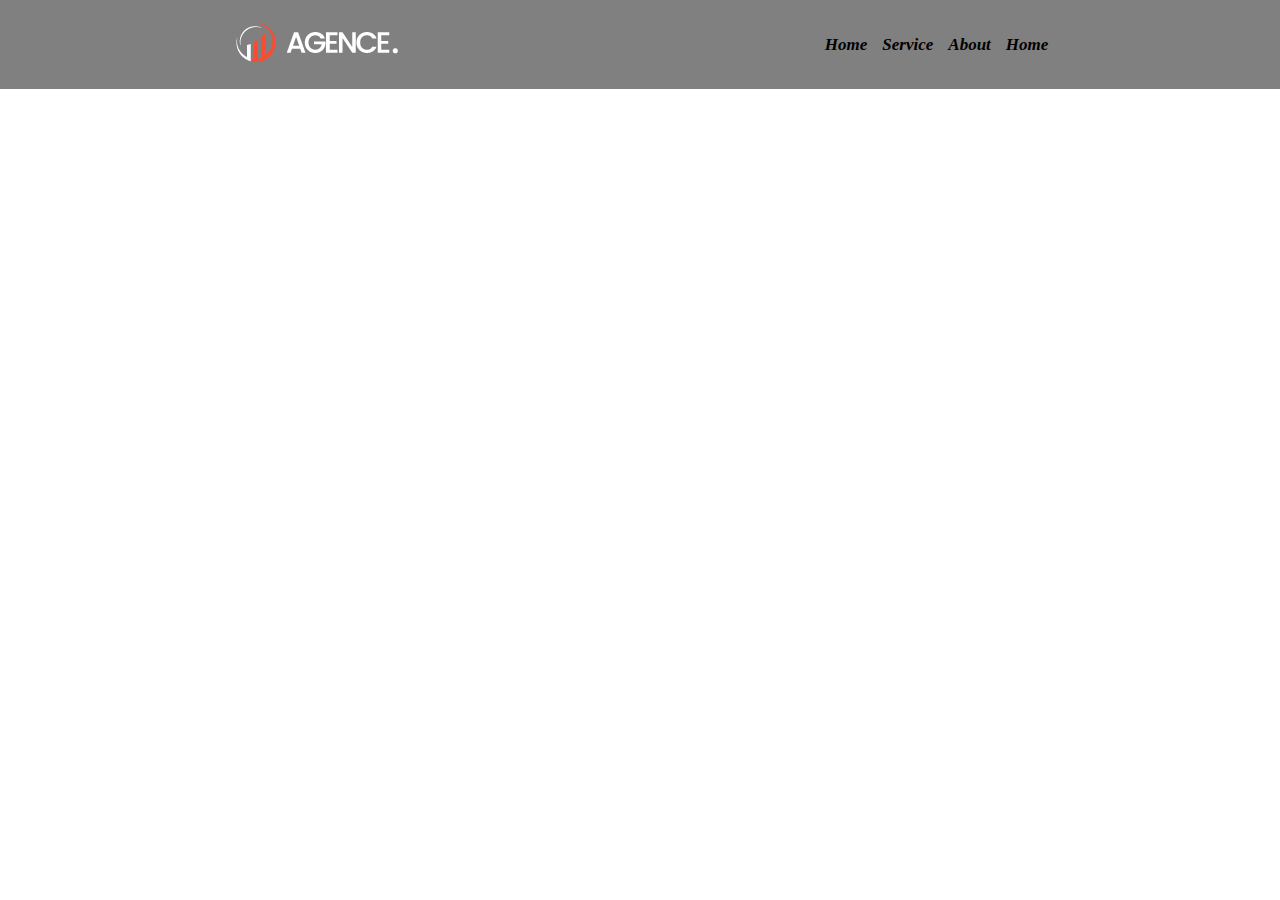
==== digital-agency/index.html @ b68beafa "nav bar section added" ====
<!DOCTYPE html>
<html lang="en">
<head>
    <meta charset="UTF-8">
    <meta name="viewport" content="width=device-width, initial-scale=1.0">
    <title>Digital Agency </title>
    <!-- CSS Link  -->
    <link rel="stylesheet" href="style.css">
</head>
<body>
    <header>
        <nav>
            <div class="nav-container">
                <div class="logo">
                    <img src="./asset/logo/logo.png" alt="">
                </div>
                <div class="menus">
                    <li>Home</li>
                    <li>Service</li>
                    <li>About</li>
                    <li>Home</li>
                </div>
            </div>
        </nav>
    </header>
    <main></main>
    <footer></footer>
</body>
</html>
---- digital-agency/style.css ----
* {
    margin: 0;
    padding: 0;
}
/*! Header Styles  */
.nav-container {
    display: flex;
    background-color: grey;
    padding: 20px;
    justify-content: space-around;
    align-items: center;
}
.menus {
    list-style: none;
    display: flex;
    gap: 15px;
    font-size: 17px;
    font-style: italic;
    font-weight: bold;
}
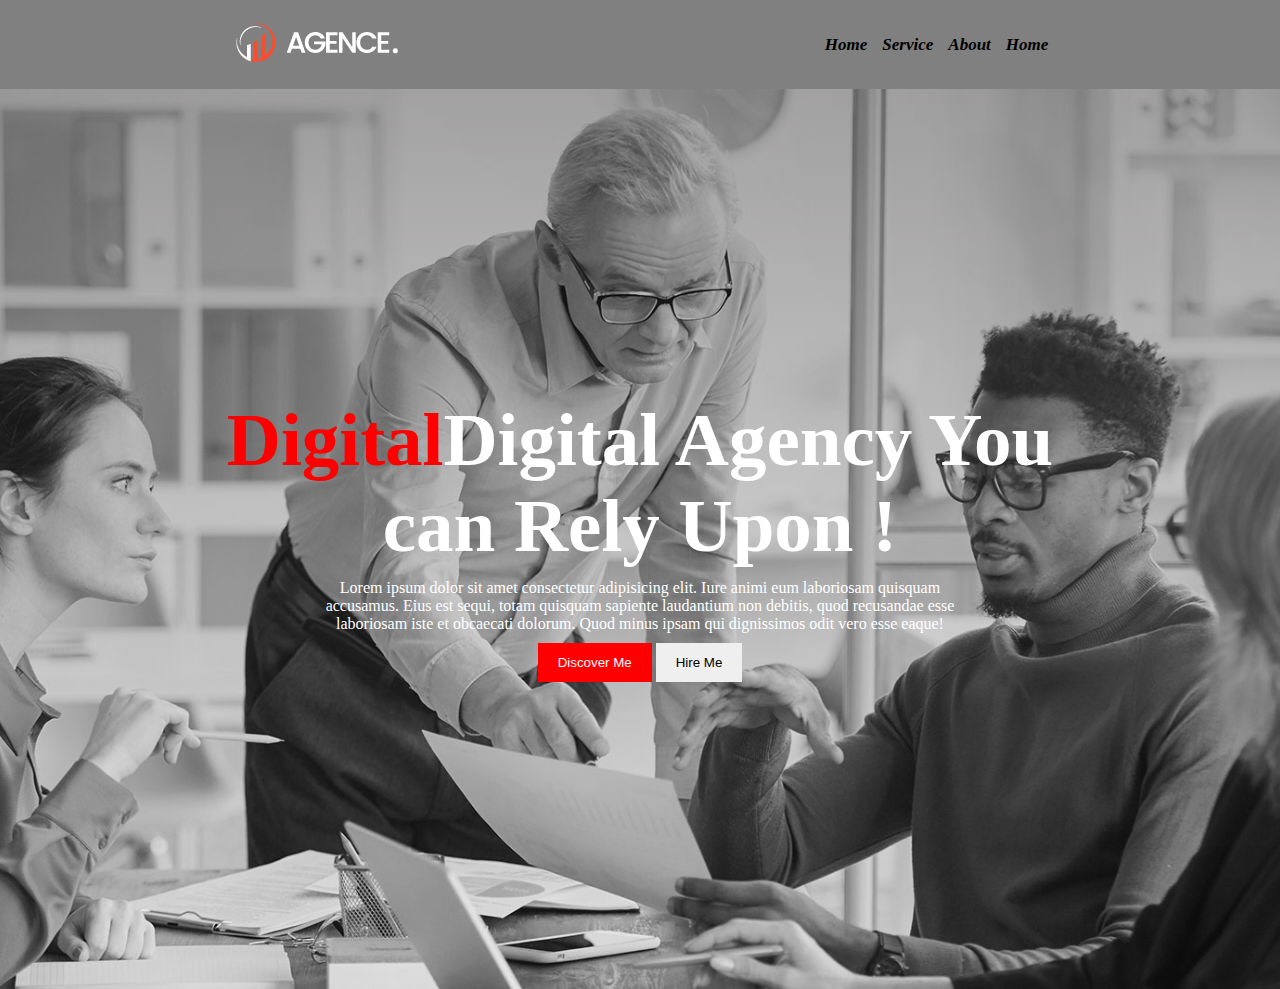
==== commit b6d5c747: "banner section added" ====
--- a/digital-agency/index.html
+++ b/digital-agency/index.html
@@ -22,6 +22,18 @@
                 </div>
             </div>
         </nav>
+        <!--! banner Section  -->
+        <section>
+            <div class="banner-container">
+                <div class="banner-info">
+                    <h1 class="title"><span class="primary">Digital</span>Digital Agency You <br> can Rely Upon !</h1>
+                    <p class="des">Lorem ipsum dolor sit amet consectetur adipisicing elit. Iure animi eum laboriosam quisquam accusamus. Eius est sequi, totam quisquam sapiente laudantium non debitis, quod recusandae esse laboriosam iste et obcaecati dolorum. Quod minus ipsam qui dignissimos odit vero esse eaque!</p>
+                    <button class="btn bg-primary">Discover Me</button>
+                    <button class="btn">Hire Me</button>
+                </div>
+            </div>
+           
+        </section>
     </header>
     <main></main>
     <footer></footer>
--- a/digital-agency/style.css
+++ b/digital-agency/style.css
@@ -17,4 +17,40 @@
     font-size: 17px;
     font-style: italic;
     font-weight: bold;
+    cursor: pointer;
+}
+/*! banner Style  */
+.banner-container {
+    height: 100vh;
+    background-image: url("./asset/image/background.jpg"),  linear-gradient(rgba(17, 16, 16, 0.4), rgba(112,112,112, 0.4));
+    background-blend-mode: overlay;
+    background-position: center;
+    background-repeat: no-repeat;
+    background-size: cover;
+    text-align: center;
+    display: flex;
+    align-items: center;
+}
+.title {
+    font-size: 75px;
+    font-weight: bold;
+    color: white;
+}
+.primary {
+    color: red;
+}
+.des {
+    color: white;
+    padding: 10px;
+    width: 50%;
+    margin: auto;
+}
+.btn {
+    padding: 12px 20px;
+    border: none;
+    cursor: pointer;
+}
+.bg-primary {
+    background-color: red;
+    color: white;
 }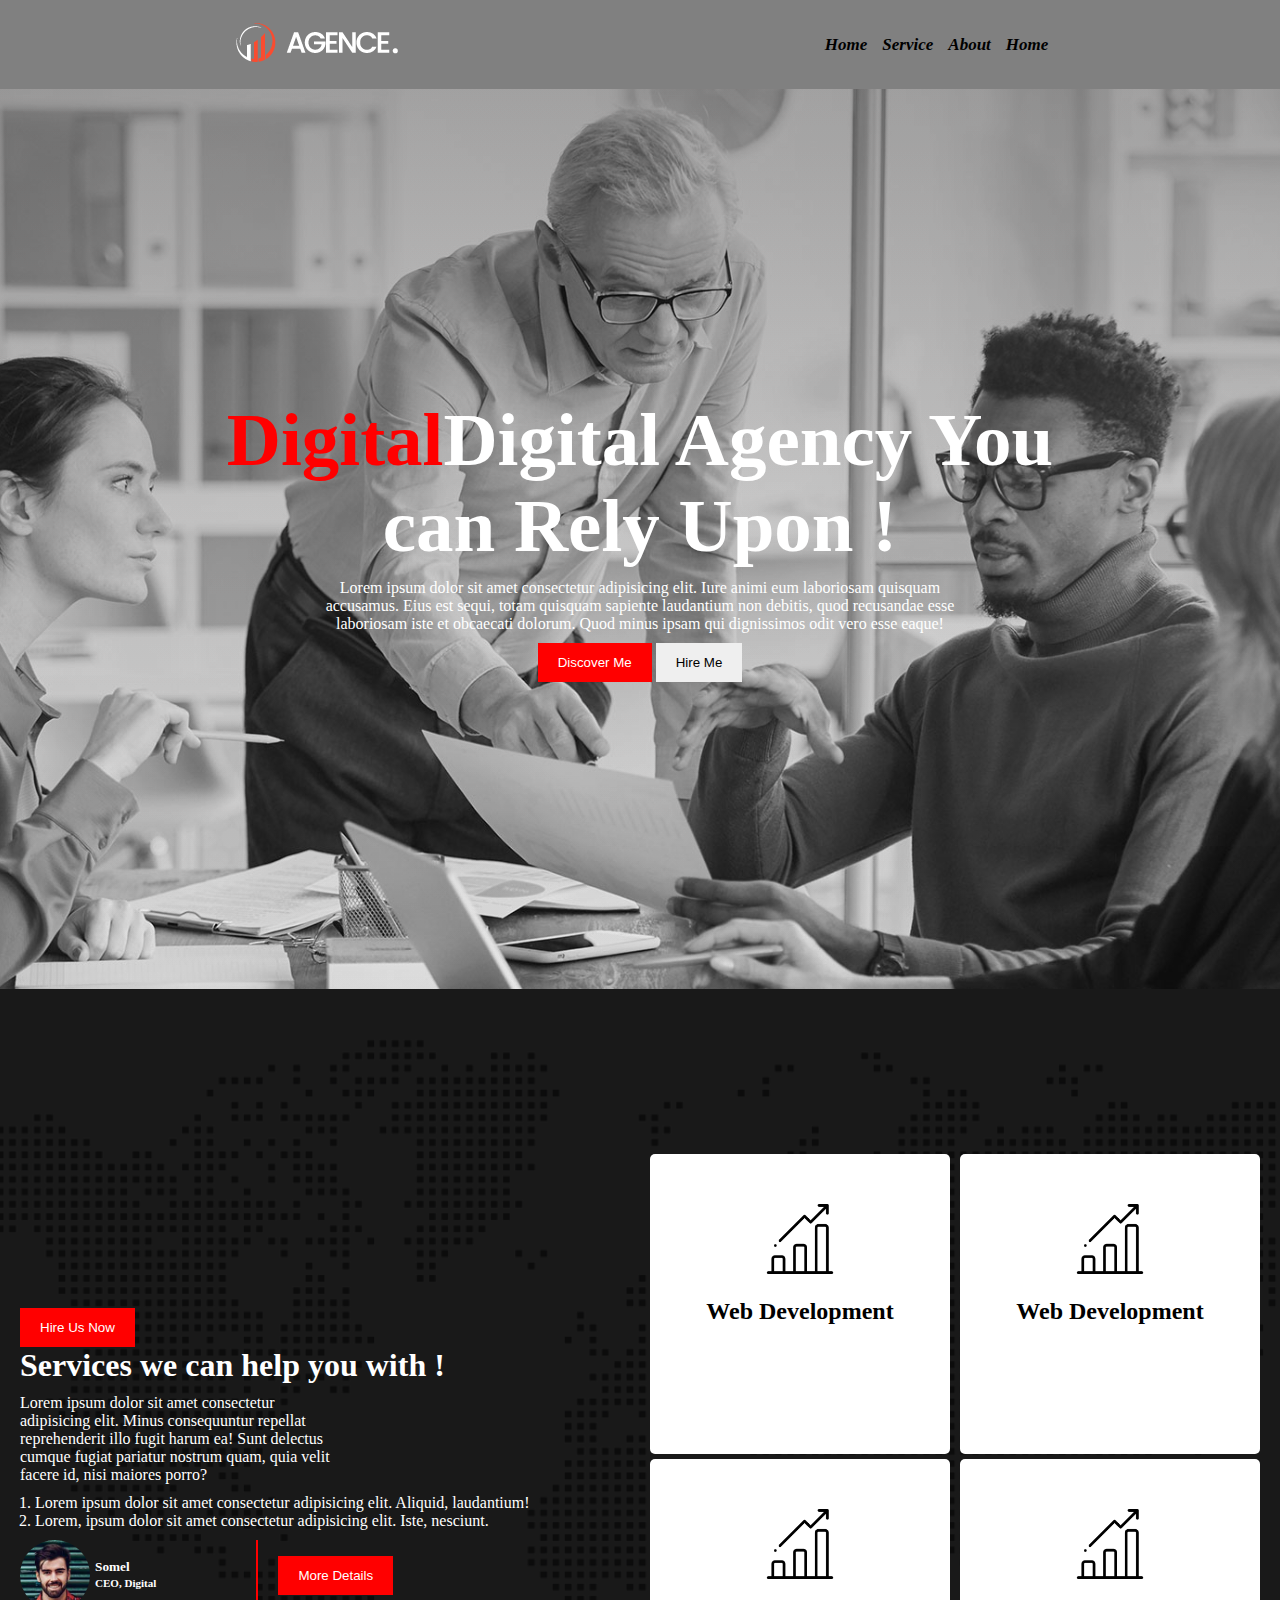
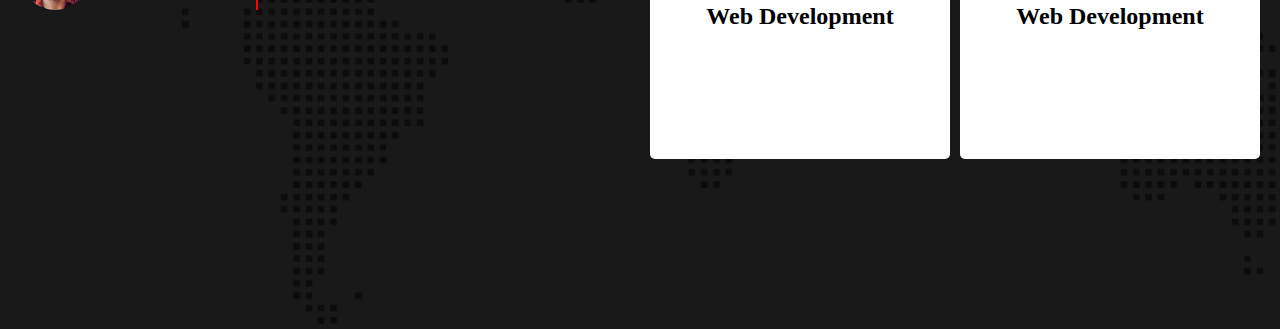
==== commit 390b9889: "Service Section Added" ====
--- a/digital-agency/index.html
+++ b/digital-agency/index.html
@@ -35,7 +35,53 @@
            
         </section>
     </header>
-    <main></main>
+    <main>
+        <!--! Service nav-container -->
+        <section>
+            <div class="servie-container">
+                <div class="left-side-conatiner">
+                    <button class="btn bg-primary">Hire Us Now</button>
+                    <h1>Services we can help you with !</h1>
+                    <p class="service-des">Lorem ipsum dolor sit amet consectetur adipisicing elit. Minus consequuntur repellat reprehenderit illo fugit harum ea! Sunt delectus cumque fugiat pariatur nostrum quam, quia velit facere id, nisi maiores porro?</p>
+                    <ol>
+                        <li>Lorem ipsum dolor sit amet consectetur adipisicing elit. Aliquid, laudantium!</li>
+                        <li>Lorem, ipsum dolor sit amet consectetur adipisicing elit. Iste, nesciunt.</li>
+                    </ol>
+                    <div class="author-container">
+                        <div class="profile-container">
+                            <img class="author-img" src="./asset/image/author.jpg" alt="">
+                            <h5>Somel <br> <small>CEO, Digital</small></h5>
+                        </div>
+                        <div class="author-btn">
+                            <button class="btn bg-primary">More Details</button>
+                        </div>
+                    </div>
+                </div>
+                <div class="right-side-conatiner">
+                    <div class="first-two-box">
+                        <div class="box">
+                            <img class="icon" src="./asset/icons/bar-chart.png" alt="">
+                            <h2>Web Development</h2>
+                        </div>
+                        <div class="box">
+                            <img class="icon" src="./asset/icons/bar-chart.png" alt="">
+                            <h2>Web Development</h2>
+                        </div>
+                    </div>
+                    <div class="first-two-box">
+                        <div class="box">
+                            <img class="icon" src="./asset/icons/bar-chart.png" alt="">
+                            <h2>Web Development</h2>
+                        </div>
+                        <div class="box">
+                            <img class="icon" src="./asset/icons/bar-chart.png" alt="">
+                            <h2>Web Development</h2>
+                        </div>
+                    </div>
+                </div>
+            </div>
+        </section>
+    </main>
     <footer></footer>
 </body>
 </html>--- a/digital-agency/style.css
+++ b/digital-agency/style.css
@@ -53,4 +53,63 @@
 .bg-primary {
     background-color: red;
     color: white;
-}+}
+/*! Service Container Styles  */
+.servie-container {
+    height: 100vh;
+    background-image: url("./asset/image/footer-bg.png"),  linear-gradient(rgba(0, 0, 0, 0.9), rgba(0,0,0, 0.9));
+    background-blend-mode: overlay;
+    background-position: center;
+    background-repeat: no-repeat;
+    background-size: cover;
+    color: white;
+    display: flex;
+    align-items: center;
+    justify-content: space-around;
+    padding: 20px;
+}
+.service-des {
+    width: 50%;
+    margin-top: 10px;
+    margin-bottom: 10px;
+}
+.left-side-conatiner li {
+    margin-left: 15px;
+}
+.box {
+    width: 200px;
+    height: 200px;
+    background-color: white;
+    text-align: center;
+    color: black;
+    padding: 50px;
+    border-radius: 5px;
+    /* box-shadow: 4px 4px 8px grey; */
+}
+.first-two-box {
+    display: flex;
+    gap: 10px;
+    margin-bottom: 5px;
+}
+.icon {
+    width: 70px;
+    margin-bottom: 20px;
+}
+.author-img {
+    width: 70px;
+    height: 70px;
+    border-radius: 35px;
+}
+.author-container {
+    display: flex;
+    align-items: center;
+    gap: 20px;
+    margin-top: 10px;
+}
+.profile-container {
+    display: flex;
+    align-items: center;
+    gap: 5px;
+    border-right: 2px solid red;
+    padding-right: 100px;
+}
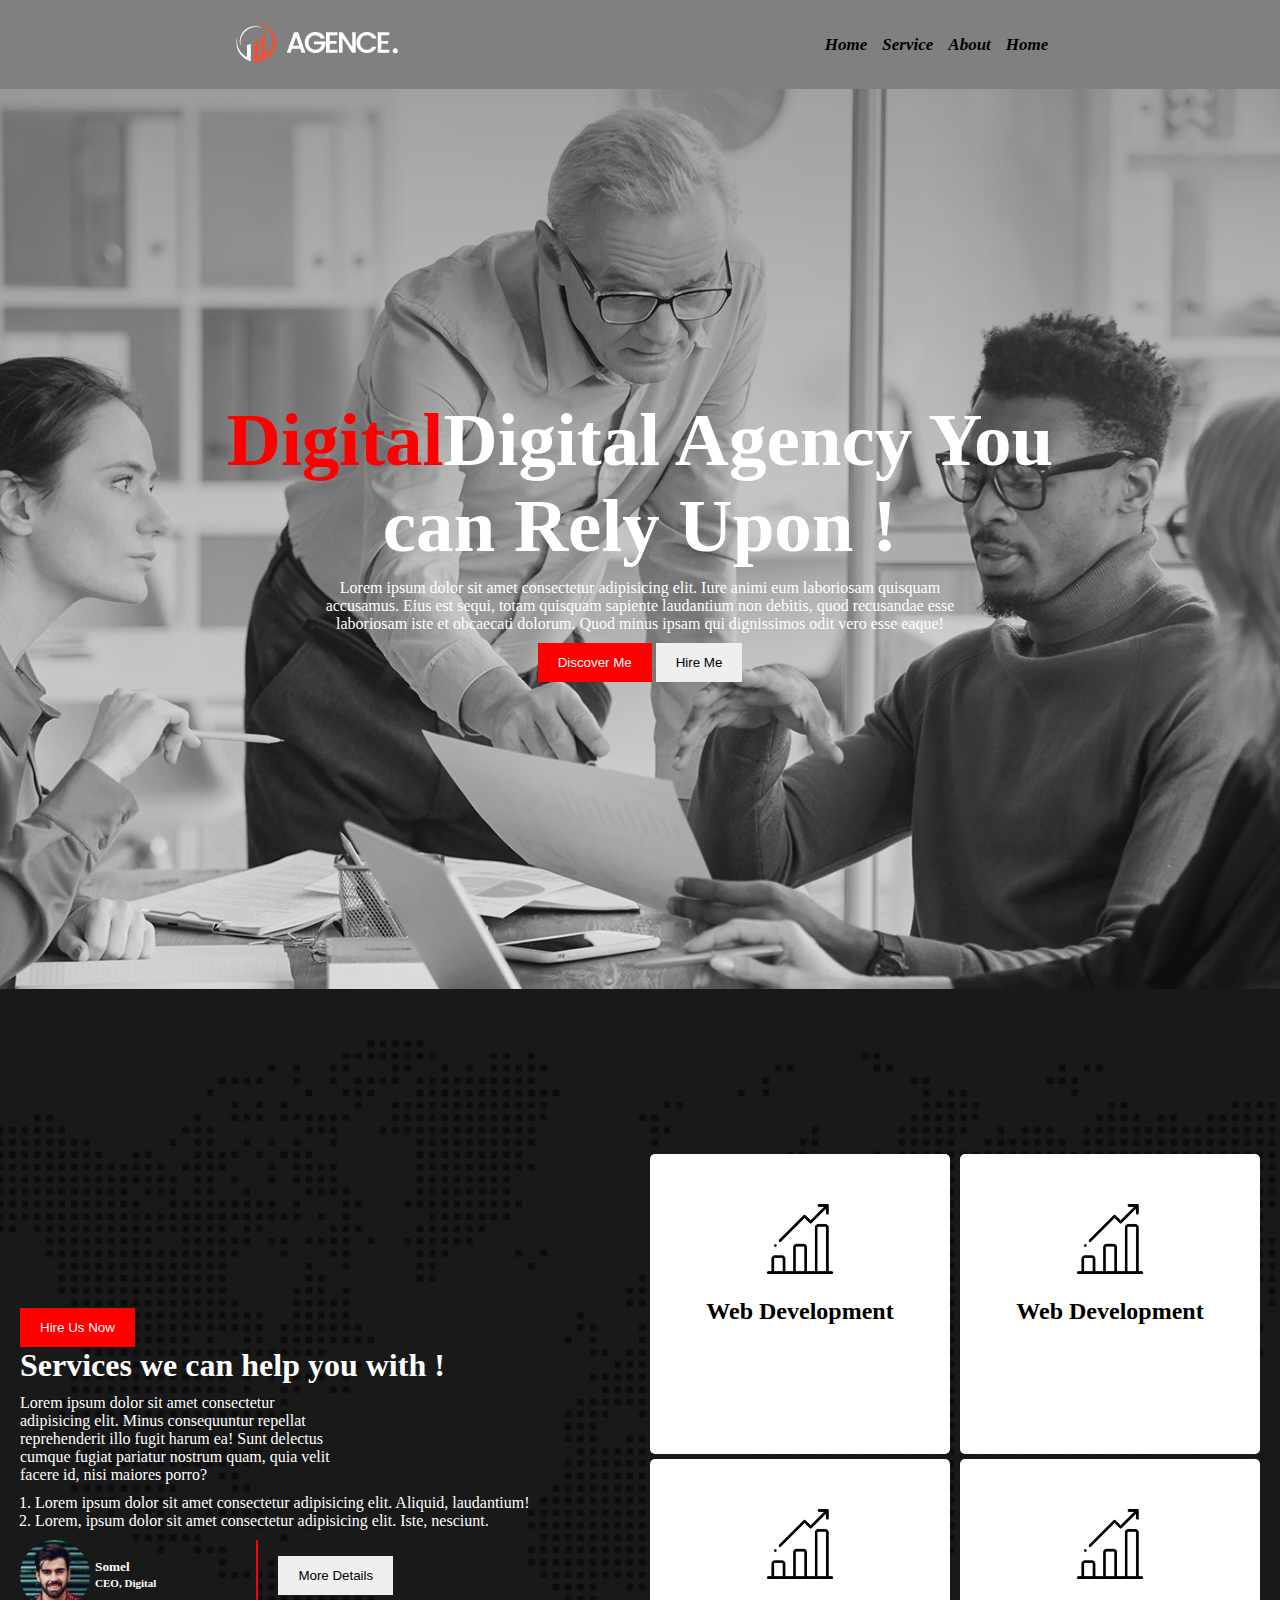
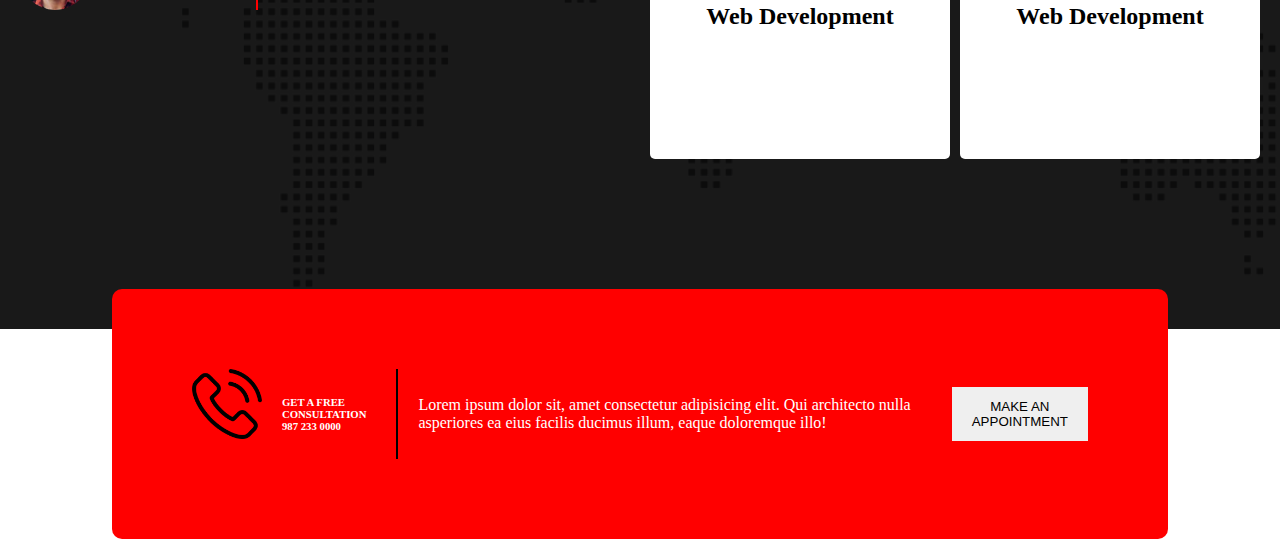
==== commit cd8224e3: "Service Section Added" ====
--- a/digital-agency/index.html
+++ b/digital-agency/index.html
@@ -53,7 +53,7 @@
                             <h5>Somel <br> <small>CEO, Digital</small></h5>
                         </div>
                         <div class="author-btn">
-                            <button class="btn bg-primary">More Details</button>
+                            <button class="btn">More Details</button>
                         </div>
                     </div>
                 </div>
@@ -81,6 +81,21 @@
                 </div>
             </div>
         </section>
+        <!--! Make Appointment Section  -->
+        <section>
+            <div class="appointment-container">
+                <div class="phone-call">
+                    <img class="icon" src="./asset/icons/phone-call.png" alt="">
+                    <h6>GET A FREE CONSULTATION <br> 987 233 0000</h6>
+                </div>
+                <div class="appointment-des">
+                    <p>Lorem ipsum dolor sit, amet consectetur adipisicing elit. Qui architecto nulla asperiores ea eius facilis ducimus illum, eaque doloremque illo!</p>
+                </div>
+                <div class="appointment-btn">
+                    <button class="btn">MAKE AN APPOINTMENT</button>
+                </div>
+            </div>
+        </section>
     </main>
     <footer></footer>
 </body>
--- a/digital-agency/style.css
+++ b/digital-agency/style.css
@@ -113,3 +113,22 @@
     border-right: 2px solid red;
     padding-right: 100px;
 }
+.phone-call {
+    display: flex;
+    align-items: center;
+    gap: 20px;
+    border-right: 2px solid black;
+    padding-right: 30px;
+}
+.appointment-container {
+    display: flex;
+    align-items: center;
+    gap: 20px;
+    width: 70%;
+    margin: auto;
+    padding: 80px;
+    background-color: red;
+    border-radius: 10px;
+    margin-top: -40px;
+    color: white;
+}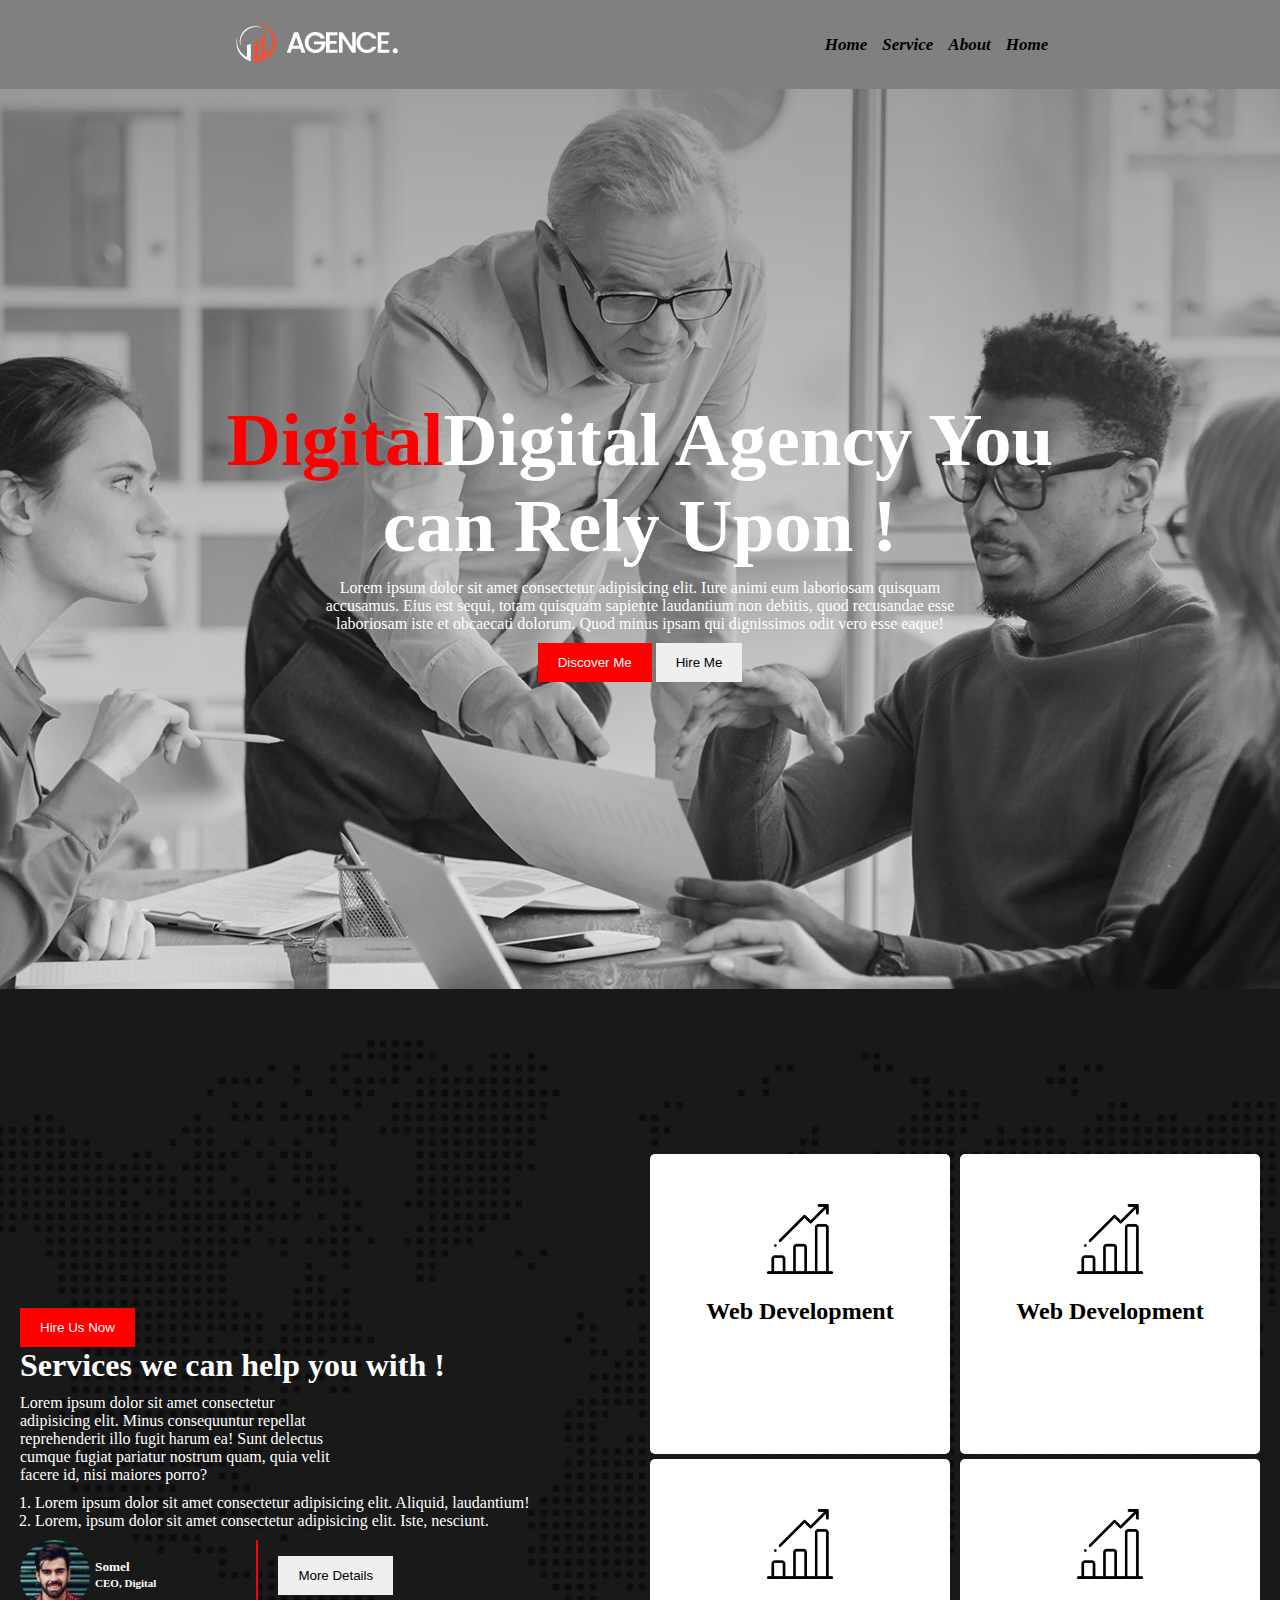
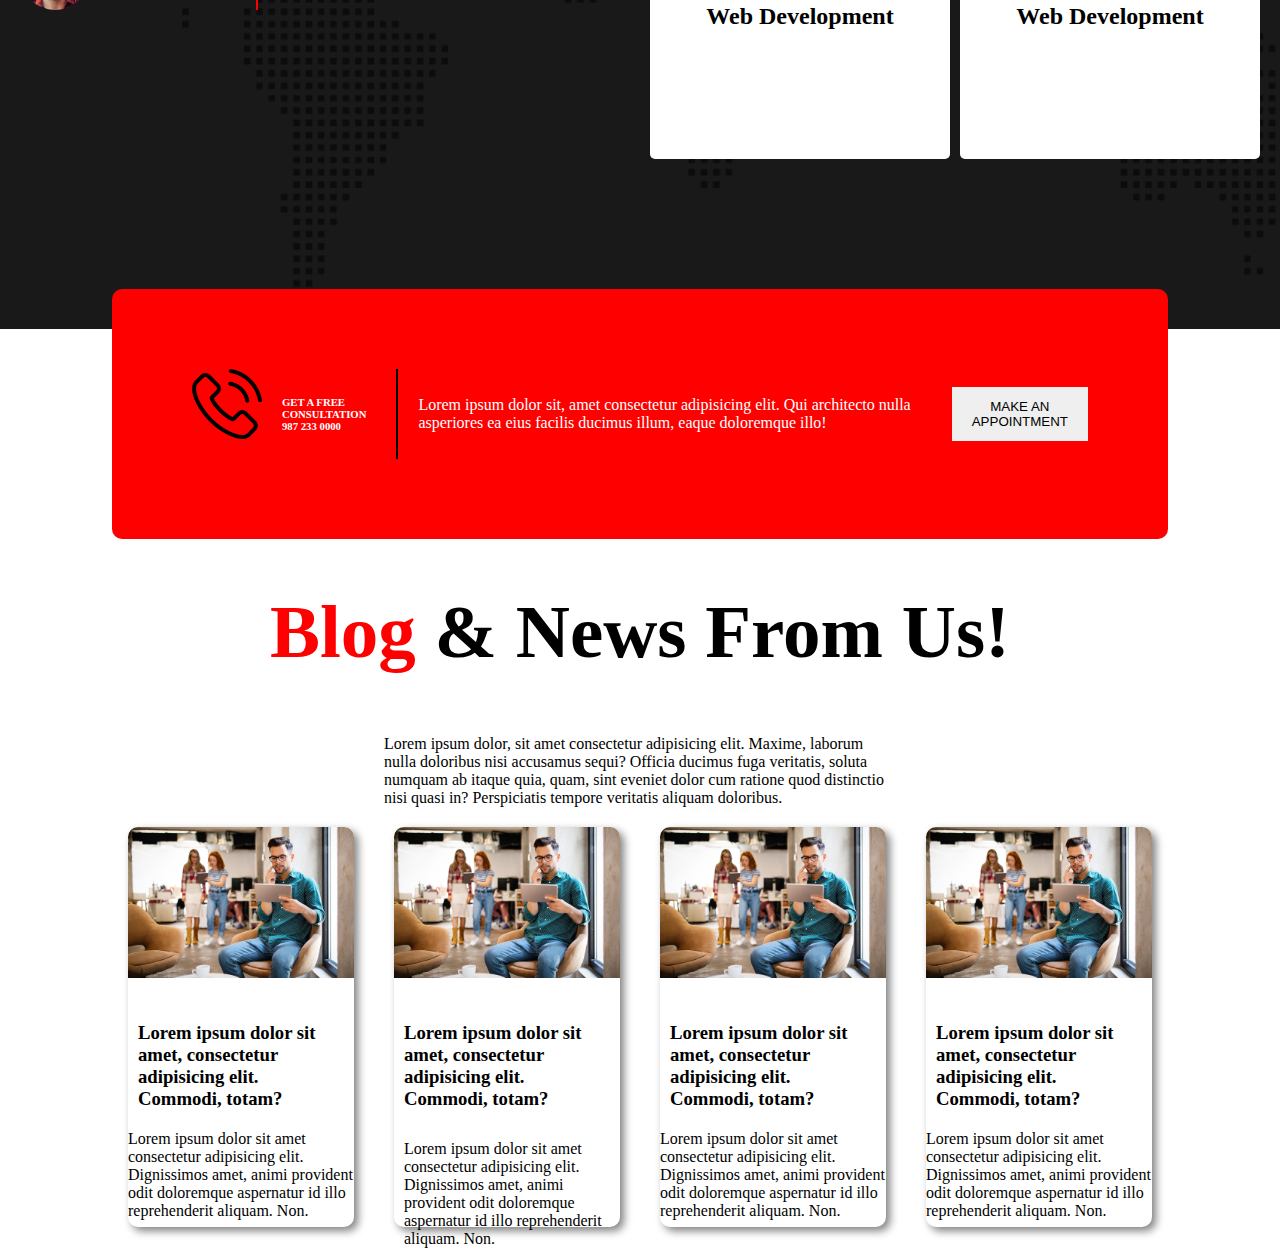
==== commit e3a173b4: "Blog and News Section Added" ====
--- a/digital-agency/index.html
+++ b/digital-agency/index.html
@@ -96,6 +96,35 @@
                 </div>
             </div>
         </section>
+        <!--! Blog and News Section  -->
+        <section>
+            <div class="blog-container">
+                <h1 class="title blog-title"> <span class="primary">Blog </span>& News From Us!</h1>
+                <p class="des blog-des">Lorem ipsum dolor, sit amet consectetur adipisicing elit. Maxime, laborum nulla doloribus nisi accusamus sequi? Officia ducimus fuga veritatis, soluta numquam ab itaque quia, quam, sint eveniet dolor cum ratione quod distinctio nisi quasi in? Perspiciatis tempore veritatis aliquam doloribus.</p>
+                <div class="cards">
+                    <div class="card">
+                        <img class="blog-img" src="./asset/image/blog-1.jpg" alt="">
+                        <h3 class="card-title">Lorem ipsum dolor sit amet, consectetur adipisicing elit. Commodi, totam?</h3>
+                        <p>Lorem ipsum dolor sit amet consectetur adipisicing elit. Dignissimos amet, animi provident odit doloremque aspernatur id illo reprehenderit aliquam. Non.</p>
+                    </div>
+                    <div class="card">
+                        <img class="blog-img" src="./asset/image/blog-1.jpg" alt="">
+                        <h3 class="card-title">Lorem ipsum dolor sit amet, consectetur adipisicing elit. Commodi, totam?</h3>
+                        <p class="card-des">Lorem ipsum dolor sit amet consectetur adipisicing elit. Dignissimos amet, animi provident odit doloremque aspernatur id illo reprehenderit aliquam. Non.</p>
+                    </div>
+                    <div class="card">
+                        <img class="blog-img" src="./asset/image/blog-1.jpg" alt="">
+                        <h3 class="card-title">Lorem ipsum dolor sit amet, consectetur adipisicing elit. Commodi, totam?</h3>
+                        <p>Lorem ipsum dolor sit amet consectetur adipisicing elit. Dignissimos amet, animi provident odit doloremque aspernatur id illo reprehenderit aliquam. Non.</p>
+                    </div>
+                    <div class="card">
+                        <img class="blog-img" src="./asset/image/blog-1.jpg" alt="">
+                        <h3 class="card-title">Lorem ipsum dolor sit amet, consectetur adipisicing elit. Commodi, totam?</h3>
+                        <p>Lorem ipsum dolor sit amet consectetur adipisicing elit. Dignissimos amet, animi provident odit doloremque aspernatur id illo reprehenderit aliquam. Non.</p>
+                    </div>
+                </div>
+            </div>
+        </section>
     </main>
     <footer></footer>
 </body>
--- a/digital-agency/style.css
+++ b/digital-agency/style.css
@@ -131,4 +131,47 @@
     border-radius: 10px;
     margin-top: -40px;
     color: white;
+}
+.blog-title {
+    color: black;
+    text-align: center;
+    margin: 50px;
+}
+.blog-des {
+    color: black;
+}
+.card {
+    width: 250px;
+    height: 400px;
+    /* background-color: blue; */
+    border: none;
+    border-radius: 10px;
+    box-shadow: 4px 4px 8px grey;
+}
+.blog-img {
+    width: 100%;
+    margin-bottom: 20px;
+    border: none;
+    border-top-left-radius: 10px;
+    border-top-right-radius: 10px;
+}
+.card-title {
+    margin-top: 10px;
+    margin-bottom: 10px;
+    padding: 10px;
+}
+.card-des {
+    padding: 10px;
+}
+.cards {
+    display: flex;
+    align-items: center;
+    gap: 40px;
+    justify-content: center;
+    margin-top: 10px;
+    cursor: pointer;
+}
+.blog-container {
+    width: 80%;
+    margin: auto !important;
 }